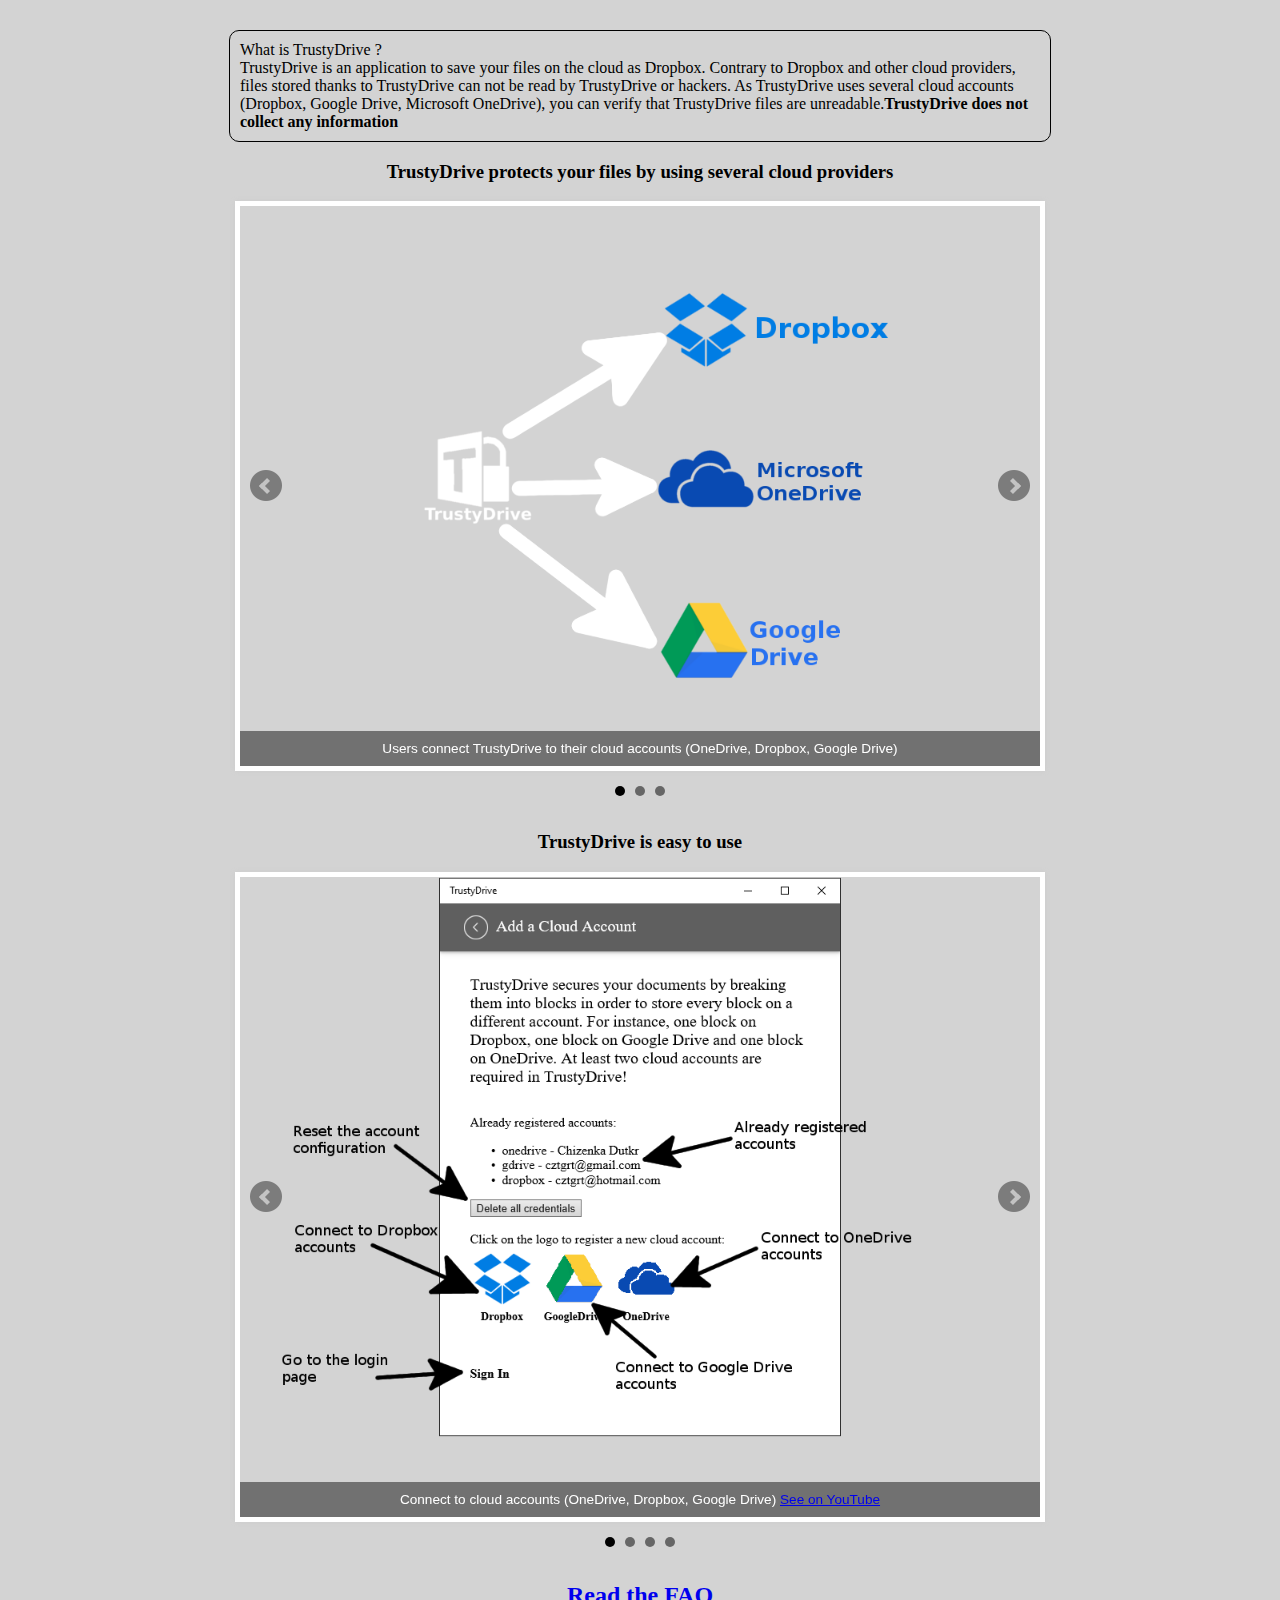
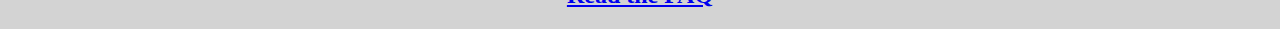
==== website/index.html @ d3368839 "very first step to a website" ====
<!DOCTYPE html>
<html>
  <head>
    <meta charset="UTF-8">
    <title>TrustyDrive</title>
    <!-- jQuery library (served from Google) -->
    <script src="js/jquery-1.11.3.min.js"></script>
    <!-- bxSlider Javascript file -->
    <script src="js/jquery.bxslider.js"></script>
    <!-- Trustydrive Javascript file -->
    <script src="js/trustydrive.js"></script>
    <!-- bxSlider CSS file -->
    <link rel="stylesheet" type="text/css" href="css/jquery.bxslider.css">
    <!-- Trustydrive CSS file -->
    <link rel="stylesheet" type="text/css" href="css/trustydrive.css">
  </head>
  <body>
    <div class="frame">
      What is TrustyDrive ?<br/>
      TrustyDrive is an application to save your files on the cloud as Dropbox. Contrary to Dropbox and other cloud
      providers, files stored thanks to TrustyDrive can not be read by TrustyDrive or hackers. As TrustyDrive uses
      several cloud accounts (Dropbox, Google Drive, Microsoft OneDrive), you can verify that TrustyDrive files are
      unreadable.<b>TrustyDrive does not collect any information</b>
    </div>
    <div class="main-ideas">
      <h3>TrustyDrive protects your files by using several cloud providers</h3>
      <ul class="bxslider">
          <li>
            <img src="images/process/connect-to-providers.png" title="Users connect TrustyDrive to their cloud accounts (OneDrive, Dropbox, Google Drive)" />
          </li>
          <li>
            <img src="images/process/mix-chunks.png" title="Users upload files to TrustyDrive. TrustyDrive divides the
              file into small blocks. These blocks are mixed to few larger blocks and these are distributed to cloud
              accounts." />
          </li>
          <li>
            <img src="images/process/download.png" title="Thereafter, users download their documents from Trustydrive.
              Blocks stored on cloud providers like Dropbox are unreadable. Users can verify it by connecting to their
              accounts." />
          </li>
      </ul>
    </div>
    <div class="main-ideas">
      <h3>TrustyDrive is easy to use</h3>
      <ul class="bxslider">
          <li>
            <img src="images/howto/add-provider.png" title="Connect to cloud accounts (OneDrive, Dropbox, Google
              Drive) <a href='https://www.youtube.com/watch?v=p6FWeXzR7v4' target=blank>See on YouTube</a>" />
          </li>
          <li>
            <img src="images/howto/new-user.png" title="Create new users to sign in 
              <a href='https://www.youtube.com/watch?v=2_8H_CW_Oec' target=blank>See on YouTube</a>" />
          </li>
          <li>
            <img src="images/howto/directory.png" title="Save your files to cloud providers
              <a href='https://www.youtube.com/watch?v=0w_cY0iJow0' target=blank>See on YouTube</a>" />
          </li>
          <li>
            <img src="images/howto/file.png" title="Retrieve your files
              <a href='https://www.youtube.com/watch?v=srMTpg9Hdfo' target=blank>See on YouTube</a>" />
          </li>
      </ul>
    </div>
    <center><a href="faq.html"><h2>Read the FAQ</h2></a></center>
    <!--
    <div class="frame">
      Easy to Use<br/>
      1. Connect TrustyDrive to Dropbox, Google Drive or Microsoft OneDrive<br/>
      <iframe width="560" height="315" src="https://www.youtube.com/embed/p6FWeXzR7v4" frameborder="0"
        allowfullscreen></iframe>
      <br/>
      2. Create your TrustyDrive account<br/>
      <iframe width="560" height="315" src="https://www.youtube.com/embed/2_8H_CW_Oec" frameborder="0"
        allowfullscreen></iframe>
      <br/>
      3. Save your files from TrustyDrive<br/>
      <iframe width="560" height="315" src="https://www.youtube.com/embed/0w_cY0iJow0" frameborder="0"
        allowfullscreen></iframe>
      <br/>
      4. Restore your files from TrustyDrive<br/>
      <iframe width="560" height="315" src="https://www.youtube.com/embed/srMTpg9Hdfo" frameborder="0"
        allowfullscreen></iframe>
      <br/>
    </div>
    -->
  </body>
</html>
---- website/css/trustydrive.css ----
.frame {
  width: 800px;
  padding: 10px;
  margin: auto;
  margin-top: 30px;
  background: lightgrey;
  border: solid 1px black;
  border-radius: 10px;
}

.main-ideas {
  text-align: center;
}

.question {
  width: 800px;
  margin: auto;
}

.question .que {
  font-weight: bold;
  font-size: 16px;
  margin-top: 30px;
  margin-bottom: 10px;
}

.question .ans {
  font-size: 14px;
  color: #3F3F3F;
}

.blank {
  width: 100%;
  height: 60px;
}
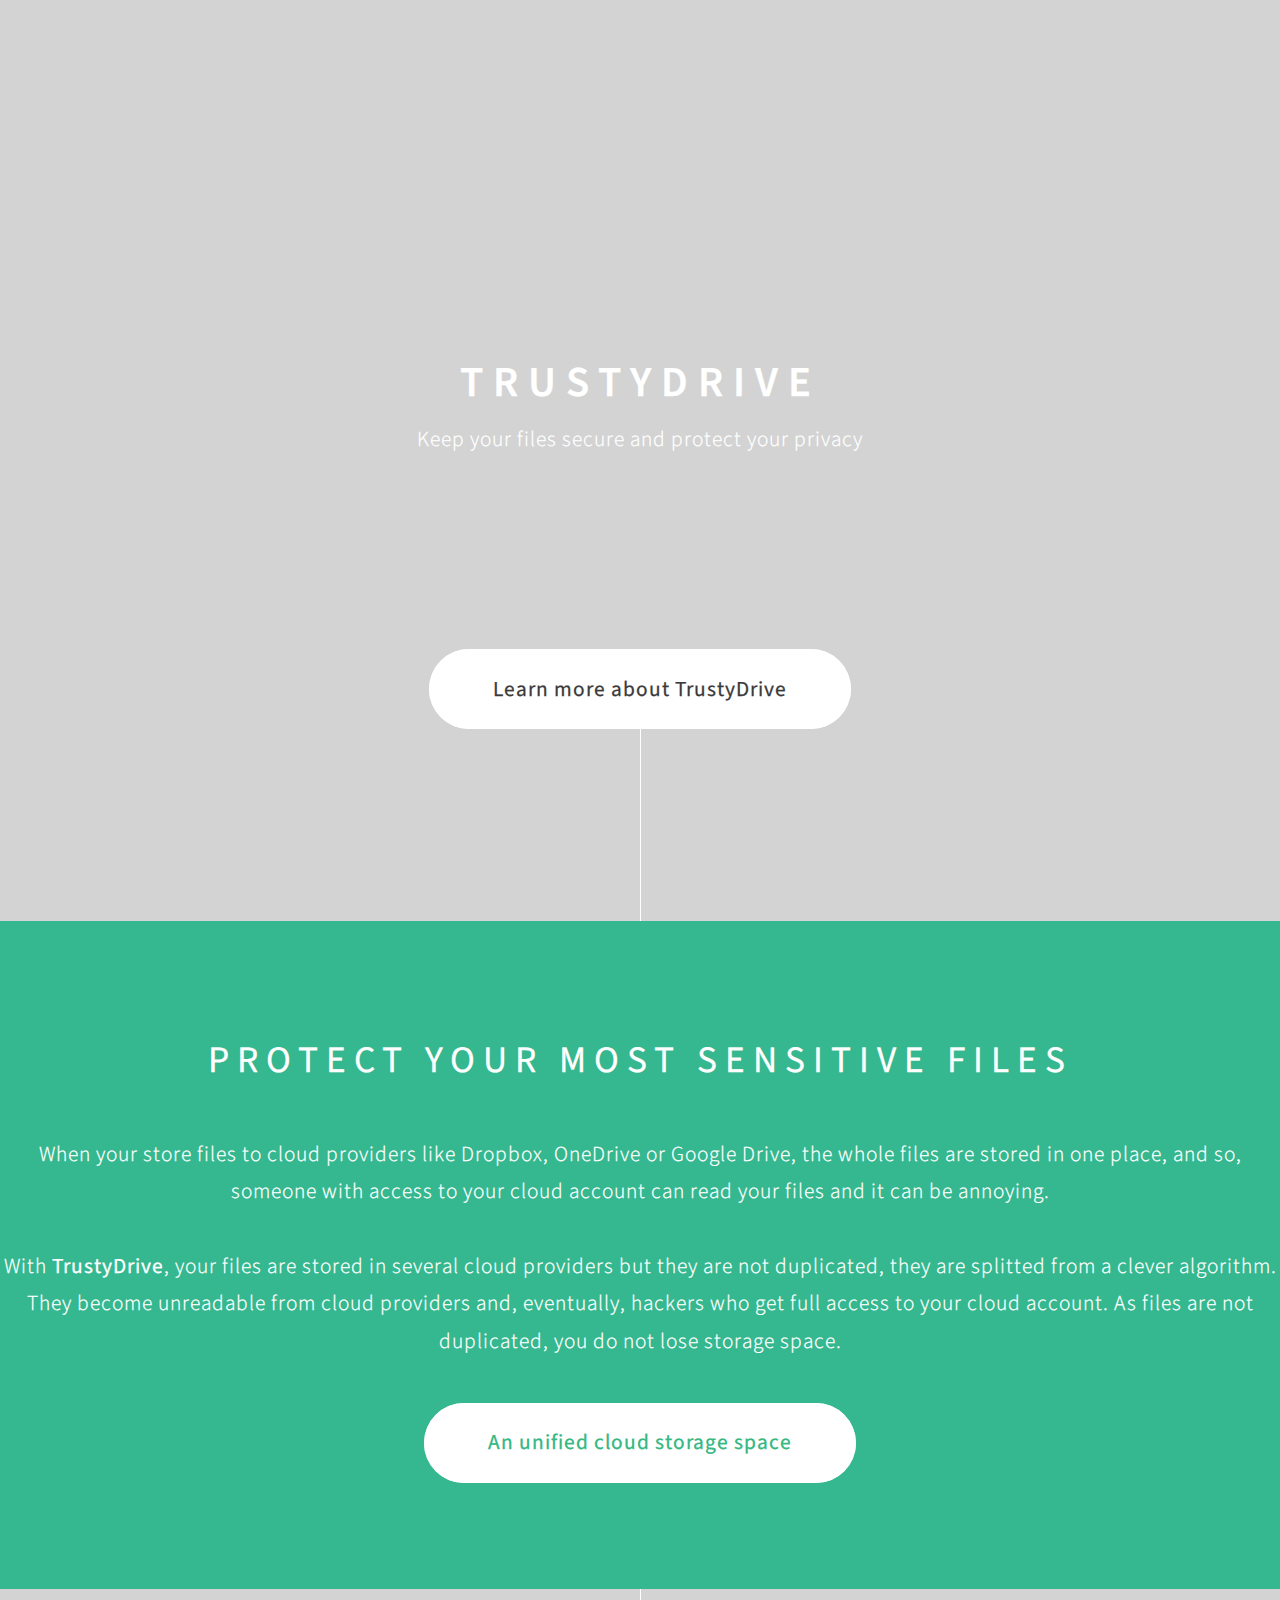
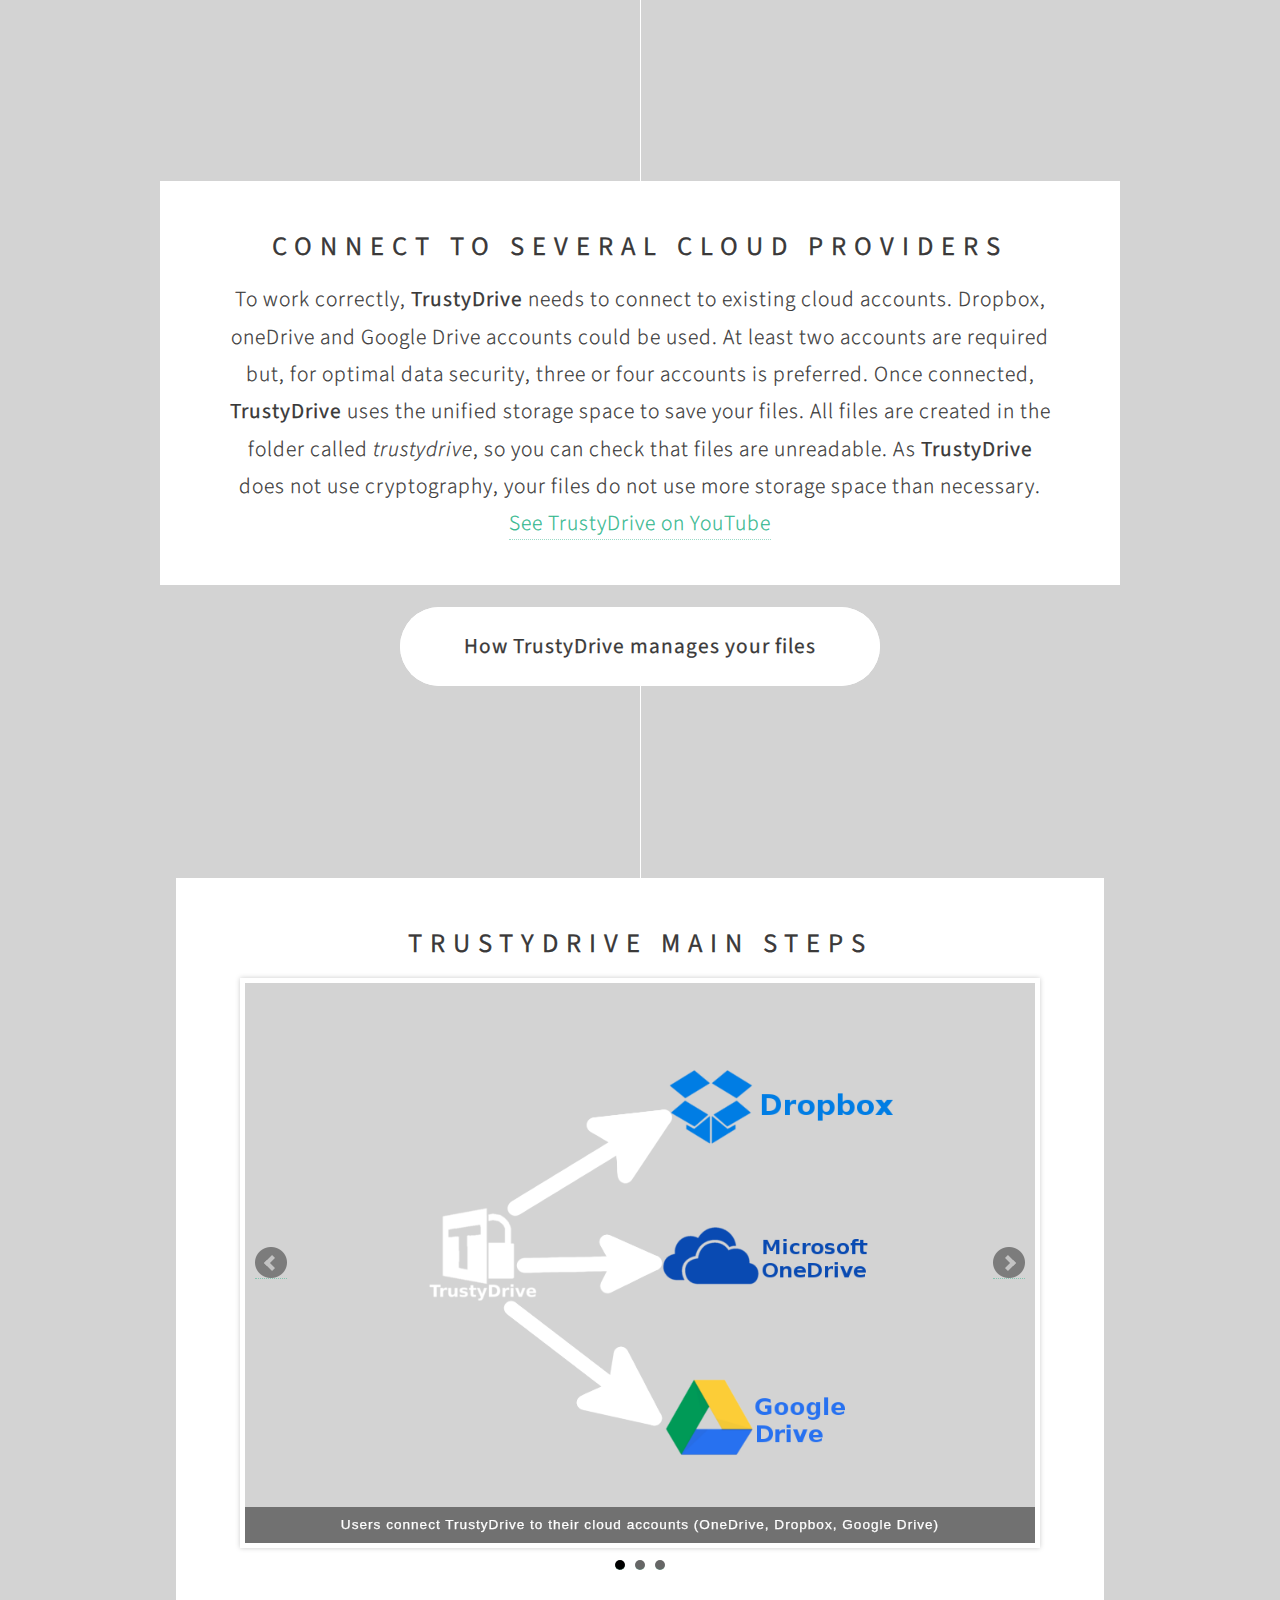
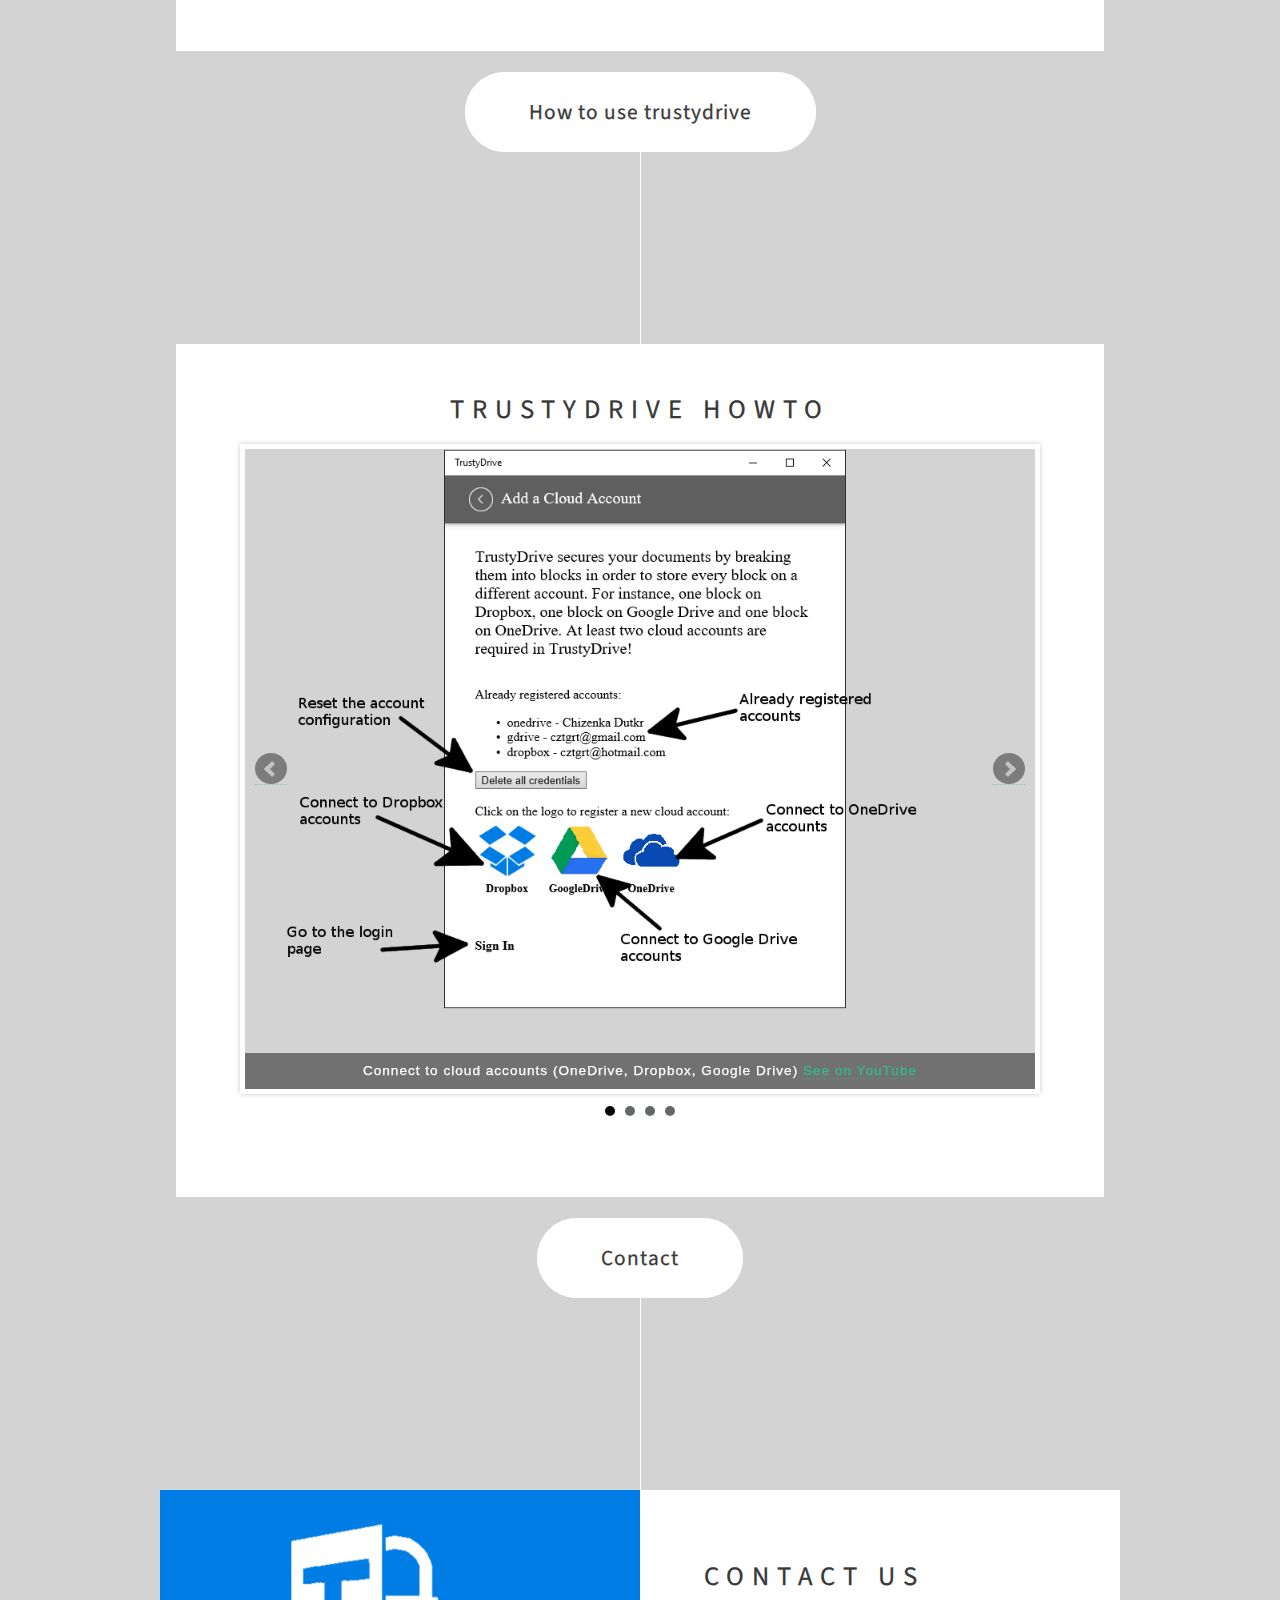
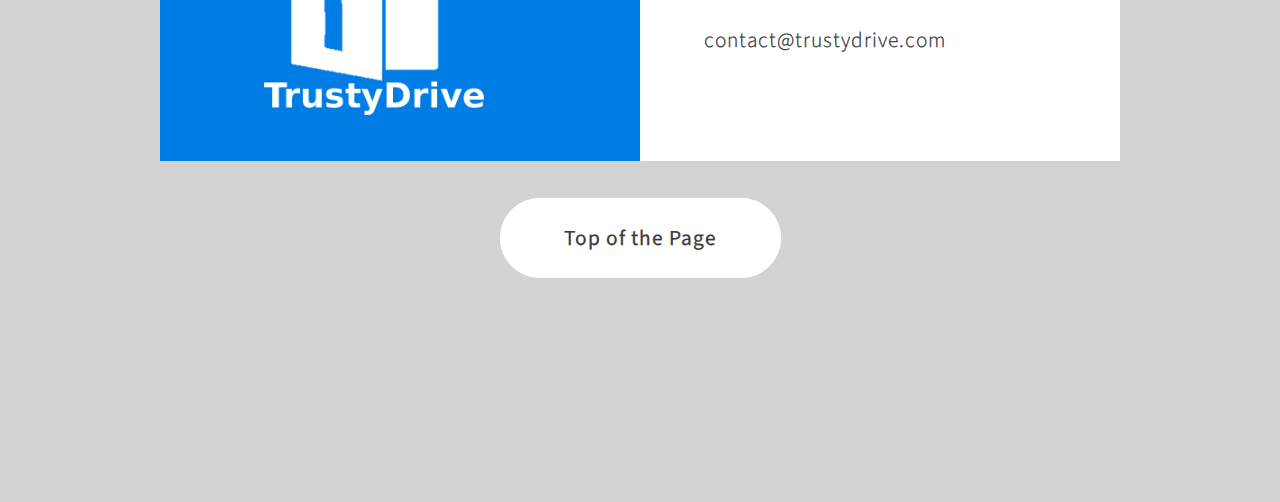
==== commit a10d95c8: "the already deployed website" ====
--- a/website/index.html
+++ b/website/index.html
@@ -1,55 +1,99 @@
 <!DOCTYPE html>
-<html>
-  <head>
-    <meta charset="UTF-8">
-    <title>TrustyDrive</title>
-    <!-- jQuery library (served from Google) -->
-    <script src="js/jquery-1.11.3.min.js"></script>
-    <!-- bxSlider Javascript file -->
-    <script src="js/jquery.bxslider.js"></script>
-    <!-- Trustydrive Javascript file -->
-    <script src="js/trustydrive.js"></script>
-    <!-- bxSlider CSS file -->
-    <link rel="stylesheet" type="text/css" href="css/jquery.bxslider.css">
-    <!-- Trustydrive CSS file -->
-    <link rel="stylesheet" type="text/css" href="css/trustydrive.css">
-  </head>
-  <body>
-    <div class="frame">
-      What is TrustyDrive ?<br/>
-      TrustyDrive is an application to save your files on the cloud as Dropbox. Contrary to Dropbox and other cloud
-      providers, files stored thanks to TrustyDrive can not be read by TrustyDrive or hackers. As TrustyDrive uses
-      several cloud accounts (Dropbox, Google Drive, Microsoft OneDrive), you can verify that TrustyDrive files are
-      unreadable.<b>TrustyDrive does not collect any information</b>
-    </div>
-    <div class="main-ideas">
-      <h3>TrustyDrive protects your files by using several cloud providers</h3>
-      <ul class="bxslider">
-          <li>
-            <img src="images/process/connect-to-providers.png" title="Users connect TrustyDrive to their cloud accounts (OneDrive, Dropbox, Google Drive)" />
-          </li>
-          <li>
-            <img src="images/process/mix-chunks.png" title="Users upload files to TrustyDrive. TrustyDrive divides the
-              file into small blocks. These blocks are mixed to few larger blocks and these are distributed to cloud
-              accounts." />
-          </li>
-          <li>
-            <img src="images/process/download.png" title="Thereafter, users download their documents from Trustydrive.
-              Blocks stored on cloud providers like Dropbox are unreadable. Users can verify it by connecting to their
-              accounts." />
-          </li>
-      </ul>
-    </div>
-    <div class="main-ideas">
-      <h3>TrustyDrive is easy to use</h3>
-      <ul class="bxslider">
+<!--
+	Overflow by HTML5 UP
+	html5up.net | @n33co
+	Free for personal and commercial use under the CCA 3.0 license (html5up.net/license)
+-->
+<html><head>
+<meta http-equiv="content-type" content="text/html; charset=UTF-8">
+		<title>TrustyDrive</title>
+		<meta charset="utf-8">
+		<meta name="viewport" content="width=device-width, initial-scale=1">
+		<!--[if lte IE 8]><script src="assets/js/ie/html5shiv.js"></script><![endif]-->
+		<link rel="stylesheet" href="css/main.css">
+		<!--[if lte IE 8]><link rel="stylesheet" href="assets/css/ie8.css" /><![endif]-->
+	</head>
+	<body>
+		<section style="padding: 333px 0px;" id="header">
+			<header>
+				<h1>TrustyDrive</h1>
+        Keep your files secure and protect your privacy
+			</header>
+			<footer>
+				<a href="#banner" class="button style2 scrolly-middle">Learn more about TrustyDrive</a>
+			</footer>
+		</section>
+		<section id="banner">
+			<header>
+				<h2>Protect your most sensitive files</h2>
+			</header>
+			<p>
+      When your store files to cloud providers like Dropbox, OneDrive or Google Drive, the whole files are stored in one
+      place, and so, someone with access to your cloud account can read your files and it can be annoying.<br><br>
+      With <b>TrustyDrive</b>, your files are stored in several cloud providers but they are not duplicated, they are splitted
+      from a clever algorithm. They become unreadable from cloud providers and, eventually, hackers who get full
+      access to your cloud account. As files are not duplicated, you do not lose storage space.
+			</p>
+			<footer>
+				<a href="#providers" class="button style2 scrolly">An unified cloud storage space</a>
+			</footer>
+		</section>
+		<article id="providers" class="container box style2">
+			<header>
+				<h2>Connect to several cloud providers</h2>
+				<p>
+        To work correctly, <b>TrustyDrive</b> needs to connect to existing cloud accounts. Dropbox, oneDrive and
+        Google Drive accounts could be used. At least two accounts are required but, for optimal data security, three or
+        four accounts is preferred. Once connected, <b>TrustyDrive</b> uses the unified storage space to save your
+        files. All files are created in the folder called <i>trustydrive</i>, so you can check that files are
+        unreadable. As <b>TrustyDrive</b> does not use cryptography, your files do not use more storage space than
+        necessary.<br>
+        <a href="https://youtu.be/WTvi-Z0nzW0" target="blank">See TrustyDrive on YouTube</a>
+        </p>
+			</header>
+			<footer>
+				<a href="#steps" class="button style2 scrolly-middle">How TrustyDrive manages your files</a>
+			</footer>
+		</article>
+		<article id="steps" class="container box style2">
+			<header>
+				<h2>TrustyDrive Main Steps</h2>
+        <div class="width-div"></div>
+				<p>
+          <ul class="bxslider">
+            <li>
+              <img src="images/process/connect-to-providers.png" title="Users connect TrustyDrive to their cloud accounts (OneDrive, Dropbox, Google Drive)" />
+            </li>
+            <li>
+              <img src="images/process/mix-chunks.png" title="Users upload files to TrustyDrive. TrustyDrive divides the
+                file into small blocks. These blocks are mixed to few larger blocks and these are distributed to cloud
+                accounts." />
+            </li>
+            <li>
+              <img src="images/process/download.png" title="Thereafter, users download their documents from Trustydrive.
+                Blocks stored on cloud providers like Dropbox are unreadable. Users can verify it by connecting to their
+                accounts." />
+            </li>
+          </ul>
+        </p>
+			</header>
+			<footer>
+				<a href="#howto" class="button style2 scrolly-middle">How to use trustydrive</a>
+			</footer>
+		</article>
+		<article id="howto" class="container box style2">
+			<header>
+				<h2>TrustyDrive HOWTO</h2>
+        <div class="width-div"></div>
+				<p>
+          <ul class="bxslider">
           <li>
             <img src="images/howto/add-provider.png" title="Connect to cloud accounts (OneDrive, Dropbox, Google
               Drive) <a href='https://www.youtube.com/watch?v=p6FWeXzR7v4' target=blank>See on YouTube</a>" />
           </li>
           <li>
-            <img src="images/howto/new-user.png" title="Create new users to sign in 
-              <a href='https://www.youtube.com/watch?v=2_8H_CW_Oec' target=blank>See on YouTube</a>" />
+            <img src="images/howto/new-password.png" title="Create your TrustyDrive password
+              <a href='https://www.youtube.com/watch?v=kaRb3aCSmdQ' target=blank>See on YouTube</a>" />
           </li>
           <li>
             <img src="images/howto/directory.png" title="Save your files to cloud providers
@@ -59,30 +103,44 @@
             <img src="images/howto/file.png" title="Retrieve your files
               <a href='https://www.youtube.com/watch?v=srMTpg9Hdfo' target=blank>See on YouTube</a>" />
           </li>
-      </ul>
-    </div>
-    <center><a href="faq.html"><h2>Read the FAQ</h2></a></center>
-    <!--
-    <div class="frame">
-      Easy to Use<br/>
-      1. Connect TrustyDrive to Dropbox, Google Drive or Microsoft OneDrive<br/>
-      <iframe width="560" height="315" src="https://www.youtube.com/embed/p6FWeXzR7v4" frameborder="0"
-        allowfullscreen></iframe>
-      <br/>
-      2. Create your TrustyDrive account<br/>
-      <iframe width="560" height="315" src="https://www.youtube.com/embed/2_8H_CW_Oec" frameborder="0"
-        allowfullscreen></iframe>
-      <br/>
-      3. Save your files from TrustyDrive<br/>
-      <iframe width="560" height="315" src="https://www.youtube.com/embed/0w_cY0iJow0" frameborder="0"
-        allowfullscreen></iframe>
-      <br/>
-      4. Restore your files from TrustyDrive<br/>
-      <iframe width="560" height="315" src="https://www.youtube.com/embed/srMTpg9Hdfo" frameborder="0"
-        allowfullscreen></iframe>
-      <br/>
-    </div>
-    -->
-  </body>
-</html>
-
+          </ul>
+        </p>
+			</header>
+			<footer>
+				<a href="#contact" class="button style2 scrolly-middle">Contact</a>
+			</footer>
+		</article>
+		<article id="contact" class="container box style1 right">
+			<a href="#" class="image fit"><img src="images/trustydrive.png" alt=""></a>
+			<div class="inner">
+				<header>
+					<h2>Contact US</h2>
+				</header>
+				<p>
+        contact@trustydrive.com
+        <br><br>
+				</p>
+			</div>
+		</article>
+    <br>
+    <center><a class="button style2 scrolly-middle" href="#header">Top of the Page</a></center>
+    <br><br>
+    <br><br>
+    <br><br>
+		<!-- Scripts -->
+		<script src="js/jquery_003.js"></script>
+		<script src="js/jquery.js"></script>
+		<script src="js/jquery_002.js"></script>
+		<script src="js/skel.js"></script>
+		<script src="js/util.js"></script>
+		<!--[if lte IE 8]><script src="assets/js/ie/respond.min.js"></script><![endif]-->
+		<script src="js/main.js"></script>
+    <!-- jQuery library (served from Google) -->
+    <script src="js/jquery-1.11.3.min.js"></script>
+    <!-- bxSlider Javascript file -->
+    <script src="js/jquery.bxslider.js"></script>
+    <!-- Trustydrive Javascript file -->
+    <script src="js/trustydrive.js"></script>
+    <!-- bxSlider CSS file -->
+    <link rel="stylesheet" type="text/css" href="css/jquery.bxslider.css">
+<div style="position: fixed; left: 0px; top: 0px; z-index: 1000; width: 100%; height: 100%; text-align: center; cursor: pointer; display: none;" class="poptrox-overlay"><div style="display:inline-block;height:100%;vertical-align:middle;"></div><div style="position:absolute;left:0;top:0;width:100%;height:100%;background:#0a1919;opacity:0.75;filter:alpha(opacity=75);"></div><div style="display: none; vertical-align: middle; position: relative; z-index: 1; cursor: auto; min-width: 200px; min-height: 100px;" class="poptrox-popup"><div style="display: none;" class="loader"></div><div style="display: none;" class="pic"></div><div style="display: none;" class="caption"></div><span style="cursor: pointer; display: none;" class="closer">×</span><div style="display: none;" class="nav-previous"></div><div style="display: none;" class="nav-next"></div></div></div></body></html>
--- a/website/css/main.css
+++ b/website/css/main.css
@@ -0,0 +1,2533 @@
+@import url("http://fonts.googleapis.com/css?family=Source+Sans+Pro:300,300italic,400,600");
+@import url("font-awesome.min.css");
+
+/*
+	Overflow by HTML5 UP
+	html5up.net | @n33co
+	Free for personal and commercial use under the CCA 3.0 license (html5up.net/license)
+*/
+
+/* Reset */
+
+	html, body, div, span, applet, object, iframe, h1, h2, h3, h4, h5, h6, p, blockquote, pre, a, abbr, acronym, address, big, cite, code, del, dfn, em, img, ins, kbd, q, s, samp, small, strike, strong, sub, sup, tt, var, b, u, i, center, dl, dt, dd, ol, ul, li, fieldset, form, label, legend, table, caption, tbody, tfoot, thead, tr, th, td, article, aside, canvas, details, embed, figure, figcaption, footer, header, hgroup, menu, nav, output, ruby, section, summary, time, mark, audio, video {
+		margin: 0;
+		padding: 0;
+		border: 0;
+		font-size: 100%;
+		font: inherit;
+		vertical-align: baseline;
+	}
+
+	article, aside, details, figcaption, figure, footer, header, hgroup, menu, nav, section {
+		display: block;
+	}
+
+	body {
+		line-height: 1;
+	}
+
+	ol, ul {
+		list-style: none;
+	}
+
+	blockquote, q {
+		quotes: none;
+	}
+
+	blockquote:before, blockquote:after, q:before, q:after {
+		content: '';
+		content: none;
+	}
+
+	table {
+		border-collapse: collapse;
+		border-spacing: 0;
+	}
+
+	body {
+		-webkit-text-size-adjust: none;
+	}
+
+/* Box Model */
+
+	*, *:before, *:after {
+		-moz-box-sizing: border-box;
+		-webkit-box-sizing: border-box;
+		box-sizing: border-box;
+	}
+
+/* Containers */
+
+	.container {
+		margin-left: auto;
+		margin-right: auto;
+	}
+
+	.container.\31 25\25 {
+		width: 100%;
+		max-width: 1425px;
+		min-width: 1140px;
+	}
+
+	.container.\37 5\25 {
+		width: 855px;
+	}
+
+	.container.\35 0\25 {
+		width: 570px;
+	}
+
+	.container.\32 5\25 {
+		width: 285px;
+	}
+
+	.container {
+		width: 1140px;
+	}
+
+	@media screen and (max-width: 1680px) {
+
+		.container.\31 25\25 {
+			width: 100%;
+			max-width: 1200px;
+			min-width: 960px;
+		}
+
+		.container.\37 5\25 {
+			width: 720px;
+		}
+
+		.container.\35 0\25 {
+			width: 480px;
+		}
+
+		.container.\32 5\25 {
+			width: 240px;
+		}
+
+		.container {
+			width: 960px;
+		}
+
+	}
+
+	@media screen and (max-width: 1080px) {
+
+		.container.\31 25\25 {
+			width: 100%;
+			max-width: 118.75%;
+			min-width: 95%;
+		}
+
+		.container.\37 5\25 {
+			width: 71.25%;
+		}
+
+		.container.\35 0\25 {
+			width: 47.5%;
+		}
+
+		.container.\32 5\25 {
+			width: 23.75%;
+		}
+
+		.container {
+			width: 95%;
+		}
+
+	}
+
+	@media screen and (max-width: 840px) {
+
+		.container.\31 25\25 {
+			width: 100%;
+			max-width: 118.75%;
+			min-width: 95%;
+		}
+
+		.container.\37 5\25 {
+			width: 71.25%;
+		}
+
+		.container.\35 0\25 {
+			width: 47.5%;
+		}
+
+		.container.\32 5\25 {
+			width: 23.75%;
+		}
+
+		.container {
+			width: 95%;
+		}
+
+	}
+
+	@media screen and (max-width: 736px) {
+
+		.container.\31 25\25 {
+			width: 100%;
+			max-width: 118.75%;
+			min-width: 95%;
+		}
+
+		.container.\37 5\25 {
+			width: 71.25%;
+		}
+
+		.container.\35 0\25 {
+			width: 47.5%;
+		}
+
+		.container.\32 5\25 {
+			width: 23.75%;
+		}
+
+		.container {
+			width: 95% !important;
+		}
+
+	}
+
+/* Grid */
+
+	.row {
+		border-bottom: solid 1px transparent;
+		-moz-box-sizing: border-box;
+		-webkit-box-sizing: border-box;
+		box-sizing: border-box;
+	}
+
+	.row > * {
+		float: left;
+		-moz-box-sizing: border-box;
+		-webkit-box-sizing: border-box;
+		box-sizing: border-box;
+	}
+
+	.row:after, .row:before {
+		content: '';
+		display: block;
+		clear: both;
+		height: 0;
+	}
+
+	.row.uniform > * > :first-child {
+		margin-top: 0;
+	}
+
+	.row.uniform > * > :last-child {
+		margin-bottom: 0;
+	}
+
+	.row.\30 \25 > * {
+		padding: 0px 0 0 0px;
+	}
+
+	.row.\30 \25 {
+		margin: 0px 0 -1px 0px;
+	}
+
+	.row.uniform.\30 \25 > * {
+		padding: 0px 0 0 0px;
+	}
+
+	.row.uniform.\30 \25 {
+		margin: 0px 0 -1px 0px;
+	}
+
+	.row > * {
+		padding: 40px 0 0 40px;
+	}
+
+	.row {
+		margin: -40px 0 -1px -40px;
+	}
+
+	.row.uniform > * {
+		padding: 40px 0 0 40px;
+	}
+
+	.row.uniform {
+		margin: -40px 0 -1px -40px;
+	}
+
+	.row.\32 00\25 > * {
+		padding: 80px 0 0 80px;
+	}
+
+	.row.\32 00\25 {
+		margin: -80px 0 -1px -80px;
+	}
+
+	.row.uniform.\32 00\25 > * {
+		padding: 80px 0 0 80px;
+	}
+
+	.row.uniform.\32 00\25 {
+		margin: -80px 0 -1px -80px;
+	}
+
+	.row.\31 50\25 > * {
+		padding: 60px 0 0 60px;
+	}
+
+	.row.\31 50\25 {
+		margin: -60px 0 -1px -60px;
+	}
+
+	.row.uniform.\31 50\25 > * {
+		padding: 60px 0 0 60px;
+	}
+
+	.row.uniform.\31 50\25 {
+		margin: -60px 0 -1px -60px;
+	}
+
+	.row.\35 0\25 > * {
+		padding: 20px 0 0 20px;
+	}
+
+	.row.\35 0\25 {
+		margin: -20px 0 -1px -20px;
+	}
+
+	.row.uniform.\35 0\25 > * {
+		padding: 20px 0 0 20px;
+	}
+
+	.row.uniform.\35 0\25 {
+		margin: -20px 0 -1px -20px;
+	}
+
+	.row.\32 5\25 > * {
+		padding: 10px 0 0 10px;
+	}
+
+	.row.\32 5\25 {
+		margin: -10px 0 -1px -10px;
+	}
+
+	.row.uniform.\32 5\25 > * {
+		padding: 10px 0 0 10px;
+	}
+
+	.row.uniform.\32 5\25 {
+		margin: -10px 0 -1px -10px;
+	}
+
+	.\31 2u, .\31 2u\24 {
+		width: 100%;
+		clear: none;
+		margin-left: 0;
+	}
+
+	.\31 1u, .\31 1u\24 {
+		width: 91.6666666667%;
+		clear: none;
+		margin-left: 0;
+	}
+
+	.\31 0u, .\31 0u\24 {
+		width: 83.3333333333%;
+		clear: none;
+		margin-left: 0;
+	}
+
+	.\39 u, .\39 u\24 {
+		width: 75%;
+		clear: none;
+		margin-left: 0;
+	}
+
+	.\38 u, .\38 u\24 {
+		width: 66.6666666667%;
+		clear: none;
+		margin-left: 0;
+	}
+
+	.\37 u, .\37 u\24 {
+		width: 58.3333333333%;
+		clear: none;
+		margin-left: 0;
+	}
+
+	.\36 u, .\36 u\24 {
+		width: 50%;
+		clear: none;
+		margin-left: 0;
+	}
+
+	.\35 u, .\35 u\24 {
+		width: 41.6666666667%;
+		clear: none;
+		margin-left: 0;
+	}
+
+	.\34 u, .\34 u\24 {
+		width: 33.3333333333%;
+		clear: none;
+		margin-left: 0;
+	}
+
+	.\33 u, .\33 u\24 {
+		width: 25%;
+		clear: none;
+		margin-left: 0;
+	}
+
+	.\32 u, .\32 u\24 {
+		width: 16.6666666667%;
+		clear: none;
+		margin-left: 0;
+	}
+
+	.\31 u, .\31 u\24 {
+		width: 8.3333333333%;
+		clear: none;
+		margin-left: 0;
+	}
+
+	.\31 2u\24 + *,
+	.\31 1u\24 + *,
+	.\31 0u\24 + *,
+	.\39 u\24 + *,
+	.\38 u\24 + *,
+	.\37 u\24 + *,
+	.\36 u\24 + *,
+	.\35 u\24 + *,
+	.\34 u\24 + *,
+	.\33 u\24 + *,
+	.\32 u\24 + *,
+	.\31 u\24 + * {
+		clear: left;
+	}
+
+	.\-11u {
+		margin-left: 91.66667%;
+	}
+
+	.\-10u {
+		margin-left: 83.33333%;
+	}
+
+	.\-9u {
+		margin-left: 75%;
+	}
+
+	.\-8u {
+		margin-left: 66.66667%;
+	}
+
+	.\-7u {
+		margin-left: 58.33333%;
+	}
+
+	.\-6u {
+		margin-left: 50%;
+	}
+
+	.\-5u {
+		margin-left: 41.66667%;
+	}
+
+	.\-4u {
+		margin-left: 33.33333%;
+	}
+
+	.\-3u {
+		margin-left: 25%;
+	}
+
+	.\-2u {
+		margin-left: 16.66667%;
+	}
+
+	.\-1u {
+		margin-left: 8.33333%;
+	}
+
+	@media screen and (max-width: 1680px) {
+
+		.row > * {
+			padding: 40px 0 0 40px;
+		}
+
+		.row {
+			margin: -40px 0 -1px -40px;
+		}
+
+		.row.uniform > * {
+			padding: 40px 0 0 40px;
+		}
+
+		.row.uniform {
+			margin: -40px 0 -1px -40px;
+		}
+
+		.row.\32 00\25 > * {
+			padding: 80px 0 0 80px;
+		}
+
+		.row.\32 00\25 {
+			margin: -80px 0 -1px -80px;
+		}
+
+		.row.uniform.\32 00\25 > * {
+			padding: 80px 0 0 80px;
+		}
+
+		.row.uniform.\32 00\25 {
+			margin: -80px 0 -1px -80px;
+		}
+
+		.row.\31 50\25 > * {
+			padding: 60px 0 0 60px;
+		}
+
+		.row.\31 50\25 {
+			margin: -60px 0 -1px -60px;
+		}
+
+		.row.uniform.\31 50\25 > * {
+			padding: 60px 0 0 60px;
+		}
+
+		.row.uniform.\31 50\25 {
+			margin: -60px 0 -1px -60px;
+		}
+
+		.row.\35 0\25 > * {
+			padding: 20px 0 0 20px;
+		}
+
+		.row.\35 0\25 {
+			margin: -20px 0 -1px -20px;
+		}
+
+		.row.uniform.\35 0\25 > * {
+			padding: 20px 0 0 20px;
+		}
+
+		.row.uniform.\35 0\25 {
+			margin: -20px 0 -1px -20px;
+		}
+
+		.row.\32 5\25 > * {
+			padding: 10px 0 0 10px;
+		}
+
+		.row.\32 5\25 {
+			margin: -10px 0 -1px -10px;
+		}
+
+		.row.uniform.\32 5\25 > * {
+			padding: 10px 0 0 10px;
+		}
+
+		.row.uniform.\32 5\25 {
+			margin: -10px 0 -1px -10px;
+		}
+
+		.\31 2u\28wide\29, .\31 2u\24\28wide\29 {
+			width: 100%;
+			clear: none;
+			margin-left: 0;
+		}
+
+		.\31 1u\28wide\29, .\31 1u\24\28wide\29 {
+			width: 91.6666666667%;
+			clear: none;
+			margin-left: 0;
+		}
+
+		.\31 0u\28wide\29, .\31 0u\24\28wide\29 {
+			width: 83.3333333333%;
+			clear: none;
+			margin-left: 0;
+		}
+
+		.\39 u\28wide\29, .\39 u\24\28wide\29 {
+			width: 75%;
+			clear: none;
+			margin-left: 0;
+		}
+
+		.\38 u\28wide\29, .\38 u\24\28wide\29 {
+			width: 66.6666666667%;
+			clear: none;
+			margin-left: 0;
+		}
+
+		.\37 u\28wide\29, .\37 u\24\28wide\29 {
+			width: 58.3333333333%;
+			clear: none;
+			margin-left: 0;
+		}
+
+		.\36 u\28wide\29, .\36 u\24\28wide\29 {
+			width: 50%;
+			clear: none;
+			margin-left: 0;
+		}
+
+		.\35 u\28wide\29, .\35 u\24\28wide\29 {
+			width: 41.6666666667%;
+			clear: none;
+			margin-left: 0;
+		}
+
+		.\34 u\28wide\29, .\34 u\24\28wide\29 {
+			width: 33.3333333333%;
+			clear: none;
+			margin-left: 0;
+		}
+
+		.\33 u\28wide\29, .\33 u\24\28wide\29 {
+			width: 25%;
+			clear: none;
+			margin-left: 0;
+		}
+
+		.\32 u\28wide\29, .\32 u\24\28wide\29 {
+			width: 16.6666666667%;
+			clear: none;
+			margin-left: 0;
+		}
+
+		.\31 u\28wide\29, .\31 u\24\28wide\29 {
+			width: 8.3333333333%;
+			clear: none;
+			margin-left: 0;
+		}
+
+		.\31 2u\24\28wide\29 + *,
+		.\31 1u\24\28wide\29 + *,
+		.\31 0u\24\28wide\29 + *,
+		.\39 u\24\28wide\29 + *,
+		.\38 u\24\28wide\29 + *,
+		.\37 u\24\28wide\29 + *,
+		.\36 u\24\28wide\29 + *,
+		.\35 u\24\28wide\29 + *,
+		.\34 u\24\28wide\29 + *,
+		.\33 u\24\28wide\29 + *,
+		.\32 u\24\28wide\29 + *,
+		.\31 u\24\28wide\29 + * {
+			clear: left;
+		}
+
+		.\-11u\28wide\29 {
+			margin-left: 91.66667%;
+		}
+
+		.\-10u\28wide\29 {
+			margin-left: 83.33333%;
+		}
+
+		.\-9u\28wide\29 {
+			margin-left: 75%;
+		}
+
+		.\-8u\28wide\29 {
+			margin-left: 66.66667%;
+		}
+
+		.\-7u\28wide\29 {
+			margin-left: 58.33333%;
+		}
+
+		.\-6u\28wide\29 {
+			margin-left: 50%;
+		}
+
+		.\-5u\28wide\29 {
+			margin-left: 41.66667%;
+		}
+
+		.\-4u\28wide\29 {
+			margin-left: 33.33333%;
+		}
+
+		.\-3u\28wide\29 {
+			margin-left: 25%;
+		}
+
+		.\-2u\28wide\29 {
+			margin-left: 16.66667%;
+		}
+
+		.\-1u\28wide\29 {
+			margin-left: 8.33333%;
+		}
+
+	}
+
+	@media screen and (max-width: 1080px) {
+
+		.row > * {
+			padding: 40px 0 0 40px;
+		}
+
+		.row {
+			margin: -40px 0 -1px -40px;
+		}
+
+		.row.uniform > * {
+			padding: 40px 0 0 40px;
+		}
+
+		.row.uniform {
+			margin: -40px 0 -1px -40px;
+		}
+
+		.row.\32 00\25 > * {
+			padding: 80px 0 0 80px;
+		}
+
+		.row.\32 00\25 {
+			margin: -80px 0 -1px -80px;
+		}
+
+		.row.uniform.\32 00\25 > * {
+			padding: 80px 0 0 80px;
+		}
+
+		.row.uniform.\32 00\25 {
+			margin: -80px 0 -1px -80px;
+		}
+
+		.row.\31 50\25 > * {
+			padding: 60px 0 0 60px;
+		}
+
+		.row.\31 50\25 {
+			margin: -60px 0 -1px -60px;
+		}
+
+		.row.uniform.\31 50\25 > * {
+			padding: 60px 0 0 60px;
+		}
+
+		.row.uniform.\31 50\25 {
+			margin: -60px 0 -1px -60px;
+		}
+
+		.row.\35 0\25 > * {
+			padding: 20px 0 0 20px;
+		}
+
+		.row.\35 0\25 {
+			margin: -20px 0 -1px -20px;
+		}
+
+		.row.uniform.\35 0\25 > * {
+			padding: 20px 0 0 20px;
+		}
+
+		.row.uniform.\35 0\25 {
+			margin: -20px 0 -1px -20px;
+		}
+
+		.row.\32 5\25 > * {
+			padding: 10px 0 0 10px;
+		}
+
+		.row.\32 5\25 {
+			margin: -10px 0 -1px -10px;
+		}
+
+		.row.uniform.\32 5\25 > * {
+			padding: 10px 0 0 10px;
+		}
+
+		.row.uniform.\32 5\25 {
+			margin: -10px 0 -1px -10px;
+		}
+
+		.\31 2u\28normal\29, .\31 2u\24\28normal\29 {
+			width: 100%;
+			clear: none;
+			margin-left: 0;
+		}
+
+		.\31 1u\28normal\29, .\31 1u\24\28normal\29 {
+			width: 91.6666666667%;
+			clear: none;
+			margin-left: 0;
+		}
+
+		.\31 0u\28normal\29, .\31 0u\24\28normal\29 {
+			width: 83.3333333333%;
+			clear: none;
+			margin-left: 0;
+		}
+
+		.\39 u\28normal\29, .\39 u\24\28normal\29 {
+			width: 75%;
+			clear: none;
+			margin-left: 0;
+		}
+
+		.\38 u\28normal\29, .\38 u\24\28normal\29 {
+			width: 66.6666666667%;
+			clear: none;
+			margin-left: 0;
+		}
+
+		.\37 u\28normal\29, .\37 u\24\28normal\29 {
+			width: 58.3333333333%;
+			clear: none;
+			margin-left: 0;
+		}
+
+		.\36 u\28normal\29, .\36 u\24\28normal\29 {
+			width: 50%;
+			clear: none;
+			margin-left: 0;
+		}
+
+		.\35 u\28normal\29, .\35 u\24\28normal\29 {
+			width: 41.6666666667%;
+			clear: none;
+			margin-left: 0;
+		}
+
+		.\34 u\28normal\29, .\34 u\24\28normal\29 {
+			width: 33.3333333333%;
+			clear: none;
+			margin-left: 0;
+		}
+
+		.\33 u\28normal\29, .\33 u\24\28normal\29 {
+			width: 25%;
+			clear: none;
+			margin-left: 0;
+		}
+
+		.\32 u\28normal\29, .\32 u\24\28normal\29 {
+			width: 16.6666666667%;
+			clear: none;
+			margin-left: 0;
+		}
+
+		.\31 u\28normal\29, .\31 u\24\28normal\29 {
+			width: 8.3333333333%;
+			clear: none;
+			margin-left: 0;
+		}
+
+		.\31 2u\24\28normal\29 + *,
+		.\31 1u\24\28normal\29 + *,
+		.\31 0u\24\28normal\29 + *,
+		.\39 u\24\28normal\29 + *,
+		.\38 u\24\28normal\29 + *,
+		.\37 u\24\28normal\29 + *,
+		.\36 u\24\28normal\29 + *,
+		.\35 u\24\28normal\29 + *,
+		.\34 u\24\28normal\29 + *,
+		.\33 u\24\28normal\29 + *,
+		.\32 u\24\28normal\29 + *,
+		.\31 u\24\28normal\29 + * {
+			clear: left;
+		}
+
+		.\-11u\28normal\29 {
+			margin-left: 91.66667%;
+		}
+
+		.\-10u\28normal\29 {
+			margin-left: 83.33333%;
+		}
+
+		.\-9u\28normal\29 {
+			margin-left: 75%;
+		}
+
+		.\-8u\28normal\29 {
+			margin-left: 66.66667%;
+		}
+
+		.\-7u\28normal\29 {
+			margin-left: 58.33333%;
+		}
+
+		.\-6u\28normal\29 {
+			margin-left: 50%;
+		}
+
+		.\-5u\28normal\29 {
+			margin-left: 41.66667%;
+		}
+
+		.\-4u\28normal\29 {
+			margin-left: 33.33333%;
+		}
+
+		.\-3u\28normal\29 {
+			margin-left: 25%;
+		}
+
+		.\-2u\28normal\29 {
+			margin-left: 16.66667%;
+		}
+
+		.\-1u\28normal\29 {
+			margin-left: 8.33333%;
+		}
+
+	}
+
+	@media screen and (max-width: 840px) {
+
+		.row > * {
+			padding: 30px 0 0 30px;
+		}
+
+		.row {
+			margin: -30px 0 -1px -30px;
+		}
+
+		.row.uniform > * {
+			padding: 30px 0 0 30px;
+		}
+
+		.row.uniform {
+			margin: -30px 0 -1px -30px;
+		}
+
+		.row.\32 00\25 > * {
+			padding: 60px 0 0 60px;
+		}
+
+		.row.\32 00\25 {
+			margin: -60px 0 -1px -60px;
+		}
+
+		.row.uniform.\32 00\25 > * {
+			padding: 60px 0 0 60px;
+		}
+
+		.row.uniform.\32 00\25 {
+			margin: -60px 0 -1px -60px;
+		}
+
+		.row.\31 50\25 > * {
+			padding: 45px 0 0 45px;
+		}
+
+		.row.\31 50\25 {
+			margin: -45px 0 -1px -45px;
+		}
+
+		.row.uniform.\31 50\25 > * {
+			padding: 45px 0 0 45px;
+		}
+
+		.row.uniform.\31 50\25 {
+			margin: -45px 0 -1px -45px;
+		}
+
+		.row.\35 0\25 > * {
+			padding: 15px 0 0 15px;
+		}
+
+		.row.\35 0\25 {
+			margin: -15px 0 -1px -15px;
+		}
+
+		.row.uniform.\35 0\25 > * {
+			padding: 15px 0 0 15px;
+		}
+
+		.row.uniform.\35 0\25 {
+			margin: -15px 0 -1px -15px;
+		}
+
+		.row.\32 5\25 > * {
+			padding: 7.5px 0 0 7.5px;
+		}
+
+		.row.\32 5\25 {
+			margin: -7.5px 0 -1px -7.5px;
+		}
+
+		.row.uniform.\32 5\25 > * {
+			padding: 7.5px 0 0 7.5px;
+		}
+
+		.row.uniform.\32 5\25 {
+			margin: -7.5px 0 -1px -7.5px;
+		}
+
+		.\31 2u\28narrow\29, .\31 2u\24\28narrow\29 {
+			width: 100%;
+			clear: none;
+			margin-left: 0;
+		}
+
+		.\31 1u\28narrow\29, .\31 1u\24\28narrow\29 {
+			width: 91.6666666667%;
+			clear: none;
+			margin-left: 0;
+		}
+
+		.\31 0u\28narrow\29, .\31 0u\24\28narrow\29 {
+			width: 83.3333333333%;
+			clear: none;
+			margin-left: 0;
+		}
+
+		.\39 u\28narrow\29, .\39 u\24\28narrow\29 {
+			width: 75%;
+			clear: none;
+			margin-left: 0;
+		}
+
+		.\38 u\28narrow\29, .\38 u\24\28narrow\29 {
+			width: 66.6666666667%;
+			clear: none;
+			margin-left: 0;
+		}
+
+		.\37 u\28narrow\29, .\37 u\24\28narrow\29 {
+			width: 58.3333333333%;
+			clear: none;
+			margin-left: 0;
+		}
+
+		.\36 u\28narrow\29, .\36 u\24\28narrow\29 {
+			width: 50%;
+			clear: none;
+			margin-left: 0;
+		}
+
+		.\35 u\28narrow\29, .\35 u\24\28narrow\29 {
+			width: 41.6666666667%;
+			clear: none;
+			margin-left: 0;
+		}
+
+		.\34 u\28narrow\29, .\34 u\24\28narrow\29 {
+			width: 33.3333333333%;
+			clear: none;
+			margin-left: 0;
+		}
+
+		.\33 u\28narrow\29, .\33 u\24\28narrow\29 {
+			width: 25%;
+			clear: none;
+			margin-left: 0;
+		}
+
+		.\32 u\28narrow\29, .\32 u\24\28narrow\29 {
+			width: 16.6666666667%;
+			clear: none;
+			margin-left: 0;
+		}
+
+		.\31 u\28narrow\29, .\31 u\24\28narrow\29 {
+			width: 8.3333333333%;
+			clear: none;
+			margin-left: 0;
+		}
+
+		.\31 2u\24\28narrow\29 + *,
+		.\31 1u\24\28narrow\29 + *,
+		.\31 0u\24\28narrow\29 + *,
+		.\39 u\24\28narrow\29 + *,
+		.\38 u\24\28narrow\29 + *,
+		.\37 u\24\28narrow\29 + *,
+		.\36 u\24\28narrow\29 + *,
+		.\35 u\24\28narrow\29 + *,
+		.\34 u\24\28narrow\29 + *,
+		.\33 u\24\28narrow\29 + *,
+		.\32 u\24\28narrow\29 + *,
+		.\31 u\24\28narrow\29 + * {
+			clear: left;
+		}
+
+		.\-11u\28narrow\29 {
+			margin-left: 91.66667%;
+		}
+
+		.\-10u\28narrow\29 {
+			margin-left: 83.33333%;
+		}
+
+		.\-9u\28narrow\29 {
+			margin-left: 75%;
+		}
+
+		.\-8u\28narrow\29 {
+			margin-left: 66.66667%;
+		}
+
+		.\-7u\28narrow\29 {
+			margin-left: 58.33333%;
+		}
+
+		.\-6u\28narrow\29 {
+			margin-left: 50%;
+		}
+
+		.\-5u\28narrow\29 {
+			margin-left: 41.66667%;
+		}
+
+		.\-4u\28narrow\29 {
+			margin-left: 33.33333%;
+		}
+
+		.\-3u\28narrow\29 {
+			margin-left: 25%;
+		}
+
+		.\-2u\28narrow\29 {
+			margin-left: 16.66667%;
+		}
+
+		.\-1u\28narrow\29 {
+			margin-left: 8.33333%;
+		}
+
+	}
+
+	@media screen and (max-width: 736px) {
+
+		.row > * {
+			padding: 20px 0 0 20px;
+		}
+
+		.row {
+			margin: -20px 0 -1px -20px;
+		}
+
+		.row.uniform > * {
+			padding: 20px 0 0 20px;
+		}
+
+		.row.uniform {
+			margin: -20px 0 -1px -20px;
+		}
+
+		.row.\32 00\25 > * {
+			padding: 40px 0 0 40px;
+		}
+
+		.row.\32 00\25 {
+			margin: -40px 0 -1px -40px;
+		}
+
+		.row.uniform.\32 00\25 > * {
+			padding: 40px 0 0 40px;
+		}
+
+		.row.uniform.\32 00\25 {
+			margin: -40px 0 -1px -40px;
+		}
+
+		.row.\31 50\25 > * {
+			padding: 30px 0 0 30px;
+		}
+
+		.row.\31 50\25 {
+			margin: -30px 0 -1px -30px;
+		}
+
+		.row.uniform.\31 50\25 > * {
+			padding: 30px 0 0 30px;
+		}
+
+		.row.uniform.\31 50\25 {
+			margin: -30px 0 -1px -30px;
+		}
+
+		.row.\35 0\25 > * {
+			padding: 10px 0 0 10px;
+		}
+
+		.row.\35 0\25 {
+			margin: -10px 0 -1px -10px;
+		}
+
+		.row.uniform.\35 0\25 > * {
+			padding: 10px 0 0 10px;
+		}
+
+		.row.uniform.\35 0\25 {
+			margin: -10px 0 -1px -10px;
+		}
+
+		.row.\32 5\25 > * {
+			padding: 5px 0 0 5px;
+		}
+
+		.row.\32 5\25 {
+			margin: -5px 0 -1px -5px;
+		}
+
+		.row.uniform.\32 5\25 > * {
+			padding: 5px 0 0 5px;
+		}
+
+		.row.uniform.\32 5\25 {
+			margin: -5px 0 -1px -5px;
+		}
+
+		.\31 2u\28mobile\29, .\31 2u\24\28mobile\29 {
+			width: 100%;
+			clear: none;
+			margin-left: 0;
+		}
+
+		.\31 1u\28mobile\29, .\31 1u\24\28mobile\29 {
+			width: 91.6666666667%;
+			clear: none;
+			margin-left: 0;
+		}
+
+		.\31 0u\28mobile\29, .\31 0u\24\28mobile\29 {
+			width: 83.3333333333%;
+			clear: none;
+			margin-left: 0;
+		}
+
+		.\39 u\28mobile\29, .\39 u\24\28mobile\29 {
+			width: 75%;
+			clear: none;
+			margin-left: 0;
+		}
+
+		.\38 u\28mobile\29, .\38 u\24\28mobile\29 {
+			width: 66.6666666667%;
+			clear: none;
+			margin-left: 0;
+		}
+
+		.\37 u\28mobile\29, .\37 u\24\28mobile\29 {
+			width: 58.3333333333%;
+			clear: none;
+			margin-left: 0;
+		}
+
+		.\36 u\28mobile\29, .\36 u\24\28mobile\29 {
+			width: 50%;
+			clear: none;
+			margin-left: 0;
+		}
+
+		.\35 u\28mobile\29, .\35 u\24\28mobile\29 {
+			width: 41.6666666667%;
+			clear: none;
+			margin-left: 0;
+		}
+
+		.\34 u\28mobile\29, .\34 u\24\28mobile\29 {
+			width: 33.3333333333%;
+			clear: none;
+			margin-left: 0;
+		}
+
+		.\33 u\28mobile\29, .\33 u\24\28mobile\29 {
+			width: 25%;
+			clear: none;
+			margin-left: 0;
+		}
+
+		.\32 u\28mobile\29, .\32 u\24\28mobile\29 {
+			width: 16.6666666667%;
+			clear: none;
+			margin-left: 0;
+		}
+
+		.\31 u\28mobile\29, .\31 u\24\28mobile\29 {
+			width: 8.3333333333%;
+			clear: none;
+			margin-left: 0;
+		}
+
+		.\31 2u\24\28mobile\29 + *,
+		.\31 1u\24\28mobile\29 + *,
+		.\31 0u\24\28mobile\29 + *,
+		.\39 u\24\28mobile\29 + *,
+		.\38 u\24\28mobile\29 + *,
+		.\37 u\24\28mobile\29 + *,
+		.\36 u\24\28mobile\29 + *,
+		.\35 u\24\28mobile\29 + *,
+		.\34 u\24\28mobile\29 + *,
+		.\33 u\24\28mobile\29 + *,
+		.\32 u\24\28mobile\29 + *,
+		.\31 u\24\28mobile\29 + * {
+			clear: left;
+		}
+
+		.\-11u\28mobile\29 {
+			margin-left: 91.66667%;
+		}
+
+		.\-10u\28mobile\29 {
+			margin-left: 83.33333%;
+		}
+
+		.\-9u\28mobile\29 {
+			margin-left: 75%;
+		}
+
+		.\-8u\28mobile\29 {
+			margin-left: 66.66667%;
+		}
+
+		.\-7u\28mobile\29 {
+			margin-left: 58.33333%;
+		}
+
+		.\-6u\28mobile\29 {
+			margin-left: 50%;
+		}
+
+		.\-5u\28mobile\29 {
+			margin-left: 41.66667%;
+		}
+
+		.\-4u\28mobile\29 {
+			margin-left: 33.33333%;
+		}
+
+		.\-3u\28mobile\29 {
+			margin-left: 25%;
+		}
+
+		.\-2u\28mobile\29 {
+			margin-left: 16.66667%;
+		}
+
+		.\-1u\28mobile\29 {
+			margin-left: 8.33333%;
+		}
+
+	}
+
+/* Basic */
+
+	body {
+		background-color: #183026;
+		background-image: url("images/overlay.png"), url("../../images/bg-2.jpg");
+		background-repeat: repeat, no-repeat;
+		background-size: auto, cover;
+		background-position: top left, center 0;
+		background-attachment: fixed, fixed;
+		font-family: 'Source Sans Pro', sans-serif;
+		font-size: 18pt;
+		line-height: 1.75em;
+		font-weight: 300;
+		letter-spacing: 1px;
+		color: #3a3939;
+		text-shadow: 0 0 0.5px rgba(58, 57, 57, 0.25);
+		-webkit-text-stroke: 0.25px;
+	}
+
+		body.is-scroll {
+			background-attachment: scroll, scroll;
+			background-size: auto, 100% auto;
+		}
+
+		body.is-loading * {
+			-moz-transition: none !important;
+			-webkit-transition: none !important;
+			-ms-transition: none !important;
+			transition: none !important;
+			-moz-animation: none !important;
+			-webkit-animation: none !important;
+			-ms-animation: none !important;
+			animation: none !important;
+		}
+
+	input, textarea, select {
+		font-family: 'Source Sans Pro', sans-serif;
+		font-size: 18pt;
+		line-height: 1.75em;
+		font-weight: 300;
+		letter-spacing: 1px;
+		color: #3a3939;
+		text-shadow: 0 0 0.5px rgba(58, 57, 57, 0.25);
+		-webkit-text-stroke: 0.25px;
+	}
+
+	h1, h2, h3, h4, h5, h6 {
+		font-weight: 400;
+		text-transform: uppercase;
+		line-height: 1.75em;
+	}
+
+	h1 a, h2 a, h3 a, h4 a, h5 a, h6 a {
+		color: inherit;
+		text-decoration: none;
+	}
+
+	h2 {
+		font-size: 1.25em;
+		letter-spacing: 8px;
+	}
+
+	h3 {
+		font-size: 1em;
+		letter-spacing: 5px;
+	}
+
+	strong, b {
+		font-weight: 400;
+	}
+
+	em, i {
+		font-style: italic;
+	}
+
+	a {
+		-moz-transition: border-color 0.35s ease-in-out, color 0.35s ease-in-out;
+		-webkit-transition: border-color 0.35s ease-in-out, color 0.35s ease-in-out;
+		-ms-transition: border-color 0.35s ease-in-out, color 0.35s ease-in-out;
+		transition: border-color 0.35s ease-in-out, color 0.35s ease-in-out;
+		color: #35b88f;
+		text-shadow: 0 0 0.5px rgba(53, 184, 143, 0.25);
+		text-decoration: none;
+		border-bottom: dotted 1px rgba(53, 184, 143, 0.5);
+	}
+
+		a:hover {
+			border-bottom-color: rgba(53, 184, 143, 0);
+		}
+
+	sub {
+		position: relative;
+		top: 0.5em;
+		font-size: 0.8em;
+	}
+
+	sup {
+		position: relative;
+		top: -0.5em;
+		font-size: 0.8em;
+	}
+
+	hr {
+		border: 0;
+		border-top: solid 1px #dad9d9;
+		margin: 2em 0 2em 0;
+	}
+
+	blockquote {
+		border-left: solid 0.5em #eae9e9;
+		padding: 1em 0 1em 2em;
+		font-style: italic;
+	}
+
+	p, ul, ol, dl, table {
+		margin-bottom: 1em;
+	}
+
+	header {
+		margin-bottom: 1em;
+	}
+
+		header p {
+			display: block;
+			margin: 0.5em 0 0 0;
+			padding: 0 0 1.5em 0;
+		}
+
+	footer {
+		margin-top: 1em;
+	}
+
+	br.clear {
+		clear: both;
+	}
+
+/* Sections/Article */
+
+	section, article {
+		margin-bottom: 3em;
+	}
+
+	section > :last-child,
+	article > :last-child,
+	section:last-child,
+	article:last-child {
+		margin-bottom: 0;
+	}
+
+	.row > section, .row > article {
+		margin-bottom: 0;
+	}
+
+/* Image */
+
+	.image {
+		display: inline-block;
+		border: 0;
+	}
+
+		.image img {
+			display: block;
+			width: 100%;
+		}
+
+		.image.featured {
+			display: block;
+			width: 100%;
+			margin: 0 0 2em 0;
+		}
+
+		.image.fit {
+			display: block;
+			width: 100%;
+		}
+
+		.image.left {
+			float: left;
+			margin: 0 2em 2em 0;
+		}
+
+		.image.centered {
+			display: block;
+			margin: 0 0 2em 0;
+		}
+
+			.image.centered img {
+				margin: 0 auto;
+				width: auto;
+			}
+
+/* List */
+
+	ul.default {
+		list-style: disc;
+		padding-left: 1em;
+	}
+
+		ul.default li {
+			padding-left: 1.5em;
+			margin-top: 1.5em;
+		}
+
+			ul.default li:first-child {
+				margin-top: 0;
+			}
+
+	ul.icons {
+		cursor: default;
+	}
+
+		ul.icons li {
+			display: inline-block;
+		}
+
+		ul.icons a {
+			display: inline-block;
+			width: 2.5em;
+			height: 2.5em;
+			line-height: 2.5em;
+			text-align: center;
+			border: 0;
+		}
+
+	ul.menu {
+		cursor: default;
+	}
+
+		ul.menu li {
+			display: inline-block;
+			line-height: 1em;
+			border-left: solid 1px #dad9d9;
+			padding: 0 0 0 0.5em;
+			margin: 0 0 0 0.5em;
+		}
+
+			ul.menu li:first-child {
+				border-left: 0;
+				padding-left: 0;
+				margin-left: 0;
+			}
+
+	ul.actions {
+		cursor: default;
+	}
+
+		ul.actions li {
+			display: inline-block;
+			margin: 0 0 0 0.5em;
+		}
+
+			ul.actions li:first-child {
+				margin-left: 0;
+			}
+
+	ol.default {
+		list-style: decimal;
+		padding-left: 1.25em;
+	}
+
+		ol.default li {
+			padding-left: 1.25em;
+			margin-top: 1.5em;
+		}
+
+/* Form */
+
+	form label {
+		display: block;
+		margin: 0 0 0.5em 0;
+	}
+
+	form input[type="text"],
+	form input[type="email"],
+	form input[type="password"],
+	form select,
+	form textarea {
+		-moz-transition: background-color 0.35s ease-in-out;
+		-webkit-transition: background-color 0.35s ease-in-out;
+		-ms-transition: background-color 0.35s ease-in-out;
+		transition: background-color 0.35s ease-in-out;
+		-webkit-appearance: none;
+		display: block;
+		border: 0;
+		background: #f1f1f1;
+		width: 100%;
+		padding: 0.75em;
+	}
+
+		form input[type="text"]:focus,
+		form input[type="email"]:focus,
+		form input[type="password"]:focus,
+		form select:focus,
+		form textarea:focus {
+			background: #f8f8f8;
+		}
+
+	form input[type="text"],
+	form input[type="email"],
+	form input[type="password"],
+	form select {
+		line-height: 1em;
+	}
+
+	form textarea {
+		min-height: 12em;
+	}
+
+	form .formerize-placeholder {
+		color: #5a5959 !important;
+	}
+
+	form ::-webkit-input-placeholder {
+		color: #5a5959 !important;
+	}
+
+	form :-moz-placeholder {
+		color: #5a5959 !important;
+	}
+
+	form ::-moz-placeholder {
+		color: #5a5959 !important;
+	}
+
+	form :-ms-input-placeholder {
+		color: #5a5959 !important;
+	}
+
+	form ::-moz-focus-inner {
+		border: 0;
+	}
+
+	form ul.actions {
+		margin-bottom: 0;
+		text-align: center;
+	}
+
+/* Table */
+
+	.table-wrapper {
+		width: 100%;
+		overflow-x: auto;
+		-webkit-overflow-scrolling: touch;
+	}
+
+	table {
+		width: 100%;
+	}
+
+		table.default {
+			width: 100%;
+		}
+
+			table.default tbody tr {
+				border-top: solid 1px #eae9e9;
+			}
+
+				table.default tbody tr:first-child {
+					border-top: 0;
+				}
+
+			table.default td {
+				padding: 0.75em 1.25em 0.75em 1.25em;
+			}
+
+			table.default th {
+				text-align: left;
+				font-weight: 400;
+				padding: 0.75em 1.25em 0.75em 1.25em;
+			}
+
+			table.default thead {
+				background: #f5f5f5;
+			}
+
+/* Button */
+
+	input[type="button"],
+	input[type="submit"],
+	input[type="reset"],
+	button,
+	.button {
+		-moz-transition: background-color 0.35s ease-in-out, color 0.35s ease-in-out;
+		-webkit-transition: background-color 0.35s ease-in-out, color 0.35s ease-in-out;
+		-ms-transition: background-color 0.35s ease-in-out, color 0.35s ease-in-out;
+		transition: background-color 0.35s ease-in-out, color 0.35s ease-in-out;
+		-webkit-appearance: none;
+		position: relative;
+		display: inline-block;
+		border: 0;
+		background: #35b88f;
+		color: #fff;
+		text-shadow: 0 0 0.5px rgba(255, 255, 255, 0.25);
+		cursor: pointer;
+		text-decoration: none;
+		outline: 0;
+		padding: 1em 3em 1em 3em;
+		text-align: center;
+		border-radius: 3em;
+		font-weight: 400;
+	}
+
+		input[type="button"]:hover,
+		input[type="submit"]:hover,
+		input[type="reset"]:hover,
+		button:hover,
+		.button:hover {
+			background: #45c89f;
+		}
+
+		input[type="button"].style2,
+		input[type="submit"].style2,
+		input[type="reset"].style2,
+		button.style2,
+		.button.style2 {
+			color: #3a3939;
+			background: #fff;
+			box-shadow: inset 0 0 0 1px #fff;
+		}
+
+			input[type="button"].style2:hover,
+			input[type="submit"].style2:hover,
+			input[type="reset"].style2:hover,
+			button.style2:hover,
+			.button.style2:hover {
+				background: rgba(255, 255, 255, 0.1);
+				color: #fff !important;
+				text-shadow: 0 0 0.5px rgba(255, 255, 255, 0.25) !important;
+			}
+
+		input[type="button"].style3,
+		input[type="submit"].style3,
+		input[type="reset"].style3,
+		button.style3,
+		.button.style3 {
+			background: none;
+			color: #3a3939;
+			box-shadow: inset 0 0 0 1px #dad9d9;
+		}
+
+			input[type="button"].style3:hover,
+			input[type="submit"].style3:hover,
+			input[type="reset"].style3:hover,
+			button.style3:hover,
+			.button.style3:hover {
+				background: rgba(58, 57, 57, 0.025);
+			}
+
+/* Box */
+
+	.box {
+		position: relative;
+		margin-top: 9em;
+		margin-bottom: 0;
+	}
+
+		.box:after {
+			content: '';
+			display: block;
+			position: absolute;
+			top: -9em;
+			left: 50%;
+			height: 9em;
+			border-left: solid 1px #fff;
+		}
+
+		.box:before {
+			content: '';
+			display: block;
+			width: 90px;
+			height: 66px;
+			position: absolute;
+			left: 50%;
+			top: -4.5em;
+			margin-left: -45px;
+			margin-top: -33px;
+			background: url("images/arrow.svg") no-repeat;
+		}
+
+		.box :last-child {
+			margin-bottom: 0;
+		}
+
+		.box.style1 {
+			background: #fff;
+			padding: 3em;
+		}
+
+			.box.style1 .image {
+				display: block;
+				position: absolute;
+				top: 0;
+				width: 50%;
+				height: 100%;
+				background: #152E33;
+				overflow: hidden;
+			}
+
+				.box.style1 .image img {
+					position: absolute;
+					top: 0;
+					height: 100%;
+					width: auto;
+				}
+
+			.box.style1 .inner > :last-child {
+				margin: 0;
+			}
+
+			.box.style1.right .image {
+				left: 0;
+			}
+
+				.box.style1.right .image img {
+					right: 0;
+				}
+
+			.box.style1.right .inner {
+				margin-left: 50%;
+				padding-left: 3em;
+			}
+
+			.box.style1.left .image {
+				right: 0;
+			}
+
+				.box.style1.left .image img {
+					left: 0;
+				}
+
+			.box.style1.left .inner {
+				margin-right: 50%;
+				padding-right: 3em;
+			}
+
+		.box.style2 {
+			text-align: center;
+		}
+
+			.box.style2 header {
+				display: inline-block;
+				background: #fff;
+				padding: 2em 3em 2em 3em;
+				margin: 0;
+			}
+
+				.box.style2 header p {
+					padding: 0;
+				}
+
+			.box.style2 .inner {
+				position: relative;
+				padding: 40px 0 0px 0;
+			}
+
+				.box.style2 .inner:after {
+					content: '';
+					display: block;
+					position: absolute;
+					top: 0;
+					left: 50%;
+					height: 100%;
+					border-left: solid 1px #fff;
+				}
+
+				.box.style2 .inner .row {
+					position: relative;
+				}
+
+					.box.style2 .inner .row:before {
+						content: '';
+						display: block;
+						position: absolute;
+						top: 50%;
+						left: 20px;
+						width: calc(100% - 40px);
+						border-bottom: solid 1px #fff;
+					}
+
+				.box.style2 .inner .image {
+					position: relative;
+					z-index: 1;
+					padding: 20px;
+				}
+
+		.box.style3 {
+			background: #fff;
+			padding: 3em;
+		}
+
+			.box.style3 header {
+				text-align: center;
+			}
+
+/* Icons */
+
+	.icon {
+		text-decoration: none;
+	}
+
+		.icon:before {
+			display: inline-block;
+			font-family: FontAwesome;
+			font-size: 1.25em;
+			text-decoration: none;
+			font-style: normal;
+			font-weight: normal;
+			line-height: 1;
+			-webkit-font-smoothing: antialiased;
+			-moz-osx-font-smoothing: grayscale;
+		}
+
+		.icon > .label {
+			display: none;
+		}
+
+/* Header */
+
+	#header {
+		position: relative;
+		color: #fff;
+		text-shadow: 0 0 0.5px rgba(255, 255, 255, 0.25);
+		text-align: center;
+		margin: 0;
+		padding: 14em 0 14em 0;
+		cursor: default;
+	}
+
+		#header header {
+			display: inline-block;
+			padding: 0 0 4.5em 0;
+		}
+
+			#header header h1 {
+				font-weight: 600;
+				font-size: 2em;
+				letter-spacing: 10px;
+			}
+
+			#header header p {
+				border-top: solid 1px rgba(255, 255, 255, 0.5);
+				color: rgba(255, 255, 255, 0.75);
+				text-shadow: 0 0 0.5px rgba(255, 255, 255, 0.1875);
+				font-size: 1em;
+				text-transform: uppercase;
+				letter-spacing: 3px;
+				padding: 0;
+				margin-top: 0.35em;
+			}
+
+				#header header p:before {
+					content: '';
+					display: block;
+					border-top: solid 1px rgba(255, 255, 255, 0.5);
+					margin: 4px 0 0.8em 0;
+				}
+
+		#header footer {
+			position: absolute;
+			bottom: 9em;
+			margin: 0;
+			width: 100%;
+		}
+
+			#header footer:after {
+				content: '';
+				display: block;
+				position: absolute;
+				bottom: -9em;
+				left: 50%;
+				height: 9em;
+				border-left: solid 1px #fff;
+			}
+
+			#header footer:before {
+				content: '';
+				display: block;
+				width: 90px;
+				height: 66px;
+				position: absolute;
+				left: 50%;
+				bottom: -4.5em;
+				margin-left: -45px;
+				margin-bottom: -33px;
+				background: url("images/arrow.svg") no-repeat;
+			}
+
+/* Banner */
+
+	#banner {
+		position: relative;
+		color: #fff;
+		text-shadow: 0 0 0.5px rgba(255, 255, 255, 0.25);
+		text-align: center;
+		background: #35b88f url("images/banner.svg") bottom center no-repeat;
+		padding: 5em 0 5em 0;
+		margin: 0;
+		background-size: 125% auto;
+	}
+
+		#banner .button {
+			color: #35b882;
+			text-shadow: 0 0 0.5px rgba(53, 184, 130, 0.25);
+		}
+
+		#banner header {
+			margin: 0 0 2em 0;
+		}
+
+			#banner header h2 {
+				font-weight: 400;
+				font-size: 1.75em;
+				letter-spacing: 8px;
+			}
+
+		#banner p {
+			margin: 0;
+		}
+
+		#banner footer {
+			margin: 2em 0 0 0;
+		}
+
+		#banner a {
+			color: inherit;
+			border-bottom-color: rgba(255, 255, 255, 0.5);
+		}
+
+			#banner a:hover {
+				border-bottom-color: rgba(255, 255, 255, 0);
+			}
+
+/* Footer */
+
+	#footer {
+		position: relative;
+		color: #fff;
+		text-shadow: 0 0 0.5px rgba(255, 255, 255, 0.25);
+		text-align: center;
+		margin: 4.5em 0 0 0;
+	}
+
+		#footer:after {
+			content: '';
+			display: block;
+			position: absolute;
+			top: -4.5em;
+			left: 50%;
+			height: 4.5em;
+			border-left: solid 1px #fff;
+		}
+
+		#footer a {
+			color: #fff;
+			text-shadow: 0 0 0.5px rgba(255, 255, 255, 0.25);
+			border-bottom-color: rgba(255, 255, 255, 0.5);
+		}
+
+			#footer a:hover {
+				color: #35b88f;
+				text-shadow: 0 0 0.5px rgba(69, 200, 159, 0.25);
+				border-bottom-color: rgba(53, 184, 143, 0.5);
+			}
+
+		#footer .icons {
+			padding: 0.75em 2em 0.75em 2em;
+			border-radius: 3em;
+			border: solid 1px #fff;
+			display: inline-block;
+			margin: 0 0 3em 0;
+		}
+
+		#footer .copyright {
+			margin: 0 0 9em 0;
+			font-size: 0.8em;
+		}
+
+/* Poptrox */
+
+	.poptrox-popup {
+		-moz-box-sizing: content-box;
+		-webkit-box-sizing: content-box;
+		-ms-box-sizing: content-box;
+		box-sizing: content-box;
+		background: #fff;
+		padding-bottom: 3em;
+	}
+
+		.poptrox-popup .loader {
+			width: 48px;
+			height: 48px;
+			background: url("images/loader.gif");
+			position: absolute;
+			top: 50%;
+			left: 50%;
+			margin: -24px 0 0 -24px;
+		}
+
+		.poptrox-popup .caption {
+			position: absolute;
+			bottom: 0;
+			left: 0;
+			background: #fff;
+			width: 100%;
+			height: 3em;
+			line-height: 3em;
+			text-align: center;
+			cursor: default;
+			z-index: 1;
+		}
+
+		.poptrox-popup .nav-next,
+		.poptrox-popup .nav-previous {
+			-moz-transition: opacity 0.5s ease-in-out;
+			-webkit-transition: opacity 0.5s ease-in-out;
+			-ms-transition: opacity 0.5s ease-in-out;
+			transition: opacity 0.5s ease-in-out;
+			position: absolute;
+			top: 0;
+			width: 50%;
+			height: 100%;
+			opacity: 0;
+			cursor: pointer;
+			background: rgba(0, 0, 0, 0.01);
+			-webkit-tap-highlight-color: rgba(255, 255, 255, 0);
+		}
+
+			.poptrox-popup .nav-next:before,
+			.poptrox-popup .nav-previous:before {
+				content: '';
+				position: absolute;
+				width: 96px;
+				height: 64px;
+				background: url("images/poptrox-nav.svg");
+				top: calc(50% - 1.5em);
+				margin: -32px 0 0 0;
+			}
+
+		.poptrox-popup:hover .nav-next,
+		.poptrox-popup:hover .nav-previous {
+			opacity: 0.5;
+		}
+
+			.poptrox-popup:hover .nav-next:hover,
+			.poptrox-popup:hover .nav-previous:hover {
+				opacity: 1.0;
+			}
+
+		.poptrox-popup .nav-next {
+			right: 0;
+		}
+
+			.poptrox-popup .nav-next:before {
+				right: 0;
+			}
+
+		.poptrox-popup .nav-previous {
+			left: 0;
+		}
+
+			.poptrox-popup .nav-previous:before {
+				-moz-transform: scaleX(-1);
+				-webkit-transform: scaleX(-1);
+				-ms-transform: scaleX(-1);
+				transform: scaleX(-1);
+				left: 0;
+				-ms-filter: "FlipH";
+				filter: FlipH;
+			}
+
+		.poptrox-popup .closer {
+			-moz-transition: opacity 0.5s ease-in-out;
+			-webkit-transition: opacity 0.5s ease-in-out;
+			-ms-transition: opacity 0.5s ease-in-out;
+			transition: opacity 0.5s ease-in-out;
+			position: absolute;
+			top: 0;
+			right: 0;
+			width: 64px;
+			height: 64px;
+			text-indent: -9999px;
+			z-index: 2;
+			opacity: 0;
+			-webkit-tap-highlight-color: rgba(255, 255, 255, 0);
+		}
+
+			.poptrox-popup .closer:before {
+				-moz-transition: background-color 0.5s ease-in-out;
+				-webkit-transition: background-color 0.5s ease-in-out;
+				-ms-transition: background-color 0.5s ease-in-out;
+				transition: background-color 0.5s ease-in-out;
+				content: '';
+				display: block;
+				position: absolute;
+				right: 16px;
+				top: 16px;
+				width: 40px;
+				height: 40px;
+				border-radius: 100%;
+				box-shadow: inset 0 0 0 1px #fff;
+				background: rgba(255, 255, 255, 0.1) url("images/poptrox-closer.svg") center center;
+				color: #fff !important;
+			}
+
+		.poptrox-popup:hover .closer {
+			opacity: 0.5;
+		}
+
+			.poptrox-popup:hover .closer:hover {
+				opacity: 1.0;
+			}
+
+/* Wide */
+
+	@media screen and (max-width: 1680px) {
+
+		/* Basic */
+
+			body, input, textarea, select {
+				font-size: 16pt;
+			}
+
+	}
+
+/* Normal */
+
+	@media screen and (max-width: 1080px) {
+
+		/* Banner */
+
+			#banner {
+				padding: 4em 0 4em 0;
+				background-size: auto, 175% auto;
+			}
+
+	}
+
+/* Narrow */
+
+	@media screen and (max-width: 840px) {
+
+		/* Basic */
+
+			body {
+				background-color: #203936;
+				background-image: url("images/overlay.png"), url("../../images/bg-alt.jpg");
+				background-repeat: repeat, no-repeat;
+				background-size: auto, 100% auto;
+				background-position: top left, top center;
+				background-attachment: scroll, scroll;
+				font-size: 14pt;
+			}
+
+			input, textarea, select {
+				font-size: 14pt;
+			}
+
+			h1, h2, h3, h4, h5, h6 {
+				line-height: 1.5em;
+			}
+
+			header p {
+				margin: 0.25em 0 0 0;
+				padding: 0 0 0.5em 0;
+			}
+
+		/* Box */
+
+			.box {
+				position: relative;
+			}
+
+				.box section {
+					margin: 0 0 2em 0;
+				}
+
+				.box.style1 {
+					padding: 2.5em 2em 2.5em 2em;
+				}
+
+					.box.style1.right .inner {
+						padding-left: 2em;
+					}
+
+					.box.style1.left .inner {
+						padding-right: 2em;
+					}
+
+				.box.style2 header {
+					padding: 2em;
+				}
+
+				.box.style2 .inner {
+					position: relative;
+					padding: 30px 0 0 0;
+				}
+
+				.box.style3 {
+					padding: 2.5em 2em 2.5em 2em;
+				}
+
+		/* Banner */
+
+			#banner {
+				padding: 3.5em;
+				background-size: 200% auto;
+			}
+
+				#banner br {
+					display: none;
+				}
+
+	}
+
+/* Mobile */
+
+	@media screen and (max-width: 736px) {
+
+		/* Basic */
+
+			* {
+				text-shadow: none !important;
+			}
+
+			body, input, textarea, select {
+				line-height: 1.5em;
+				font-size: 12pt;
+				letter-spacing: 0;
+			}
+
+			h2, h3, h4, h5, h6 {
+				font-size: 1em;
+			}
+
+			h2 {
+				font-size: 1.25em;
+				letter-spacing: 4px;
+			}
+
+		/* List */
+
+			ul.default li {
+				padding-left: 0.5em;
+			}
+
+			ul.icons a {
+				width: 2em;
+				height: 2em;
+				line-height: 2em;
+			}
+
+			ul.menu li {
+				display: block;
+				padding: 0;
+				border: 0;
+				margin: 1em 0 0 0;
+			}
+
+				ul.menu li:first-child {
+					margin-top: 0;
+				}
+
+			ul.actions li {
+				display: block;
+				margin: 1em 0 0 0;
+			}
+
+				ul.actions li:first-child {
+					margin-top: 0;
+				}
+
+			ol.default li {
+				padding-left: 0.25em;
+			}
+
+		/* Button */
+
+			input[type="button"],
+			input[type="submit"],
+			input[type="reset"],
+			button,
+			.button {
+				padding: 0.75em 0 0.75em 0;
+				width: 100%;
+				max-width: 320px;
+			}
+
+		/* Box */
+
+			.box {
+				margin-top: 4.5em;
+			}
+
+				.box:after {
+					top: -4.5em;
+					height: 4.5em;
+				}
+
+				.box:before {
+					width: 45px;
+					height: 33px;
+					top: -2.25em;
+					margin-left: -22.5px;
+					margin-top: -16.5px;
+					background-size: 45px 33px;
+				}
+
+				.box.style1 {
+					padding: 0;
+					text-align: center;
+				}
+
+					.box.style1 .image {
+						position: relative !important;
+						left: 0 !important;
+						width: 100% !important;
+						height: auto !important;
+					}
+
+						.box.style1 .image img {
+							position: relative;
+							height: auto;
+							width: 100%;
+						}
+
+					.box.style1 .inner {
+						margin: 0 !important;
+						padding: 2em 1.25em 2em 1.25em !important;
+					}
+
+				.box.style2 .inner .row:before {
+					display: none;
+				}
+
+				.box.style2 .inner .image {
+					padding: 0;
+					max-width: 250px;
+					margin: 0 auto 20px auto;
+				}
+
+				.box.style3 {
+					padding: 2em 1.25em 2em 1.25em;
+				}
+
+		/* Header */
+
+			#header {
+				padding: 6em 0 6em 0;
+			}
+
+				#header header {
+					padding-left: 2em;
+					padding-right: 2em;
+				}
+
+					#header header h1 {
+						font-size: 1.75em;
+						letter-spacing: 6px;
+					}
+
+				#header footer {
+					bottom: 4.5em;
+					padding: 0 2em 0 2em;
+				}
+
+					#header footer:after {
+						bottom: -4.5em;
+						left: 50%;
+						height: 4.5em;
+					}
+
+					#header footer:before {
+						width: 45px;
+						height: 33px;
+						bottom: -2.25em;
+						margin-left: -22.5px;
+						margin-bottom: -16.5px;
+						background-size: 45px 33px;
+					}
+
+		/* Banner */
+
+			#banner {
+				padding: 3em 2em 3em 2em;
+				background-size: auto 150%;
+			}
+
+				#banner header {
+					margin: 0 0 1em 0;
+				}
+
+					#banner header h2 {
+						font-size: 1.5em;
+						letter-spacing: 6px;
+					}
+
+		/* Footer */
+
+			#footer .icons {
+				padding: 0.5em 1.25em 0.5em 1.25em;
+			}
+
+			#footer .copyright {
+				font-size: 1em;
+				margin: 0 0 4em 0;
+			}
+
+		/* Poptrox */
+
+			.poptrox-popup .nav-next,
+			.poptrox-popup .nav-previous {
+				opacity: 1.0;
+			}
+
+				.poptrox-popup .nav-next:before,
+				.poptrox-popup .nav-previous:before {
+					display: none;
+				}
+
+			.poptrox-popup .closer {
+				opacity: 0.5;
+			}
+
+	}